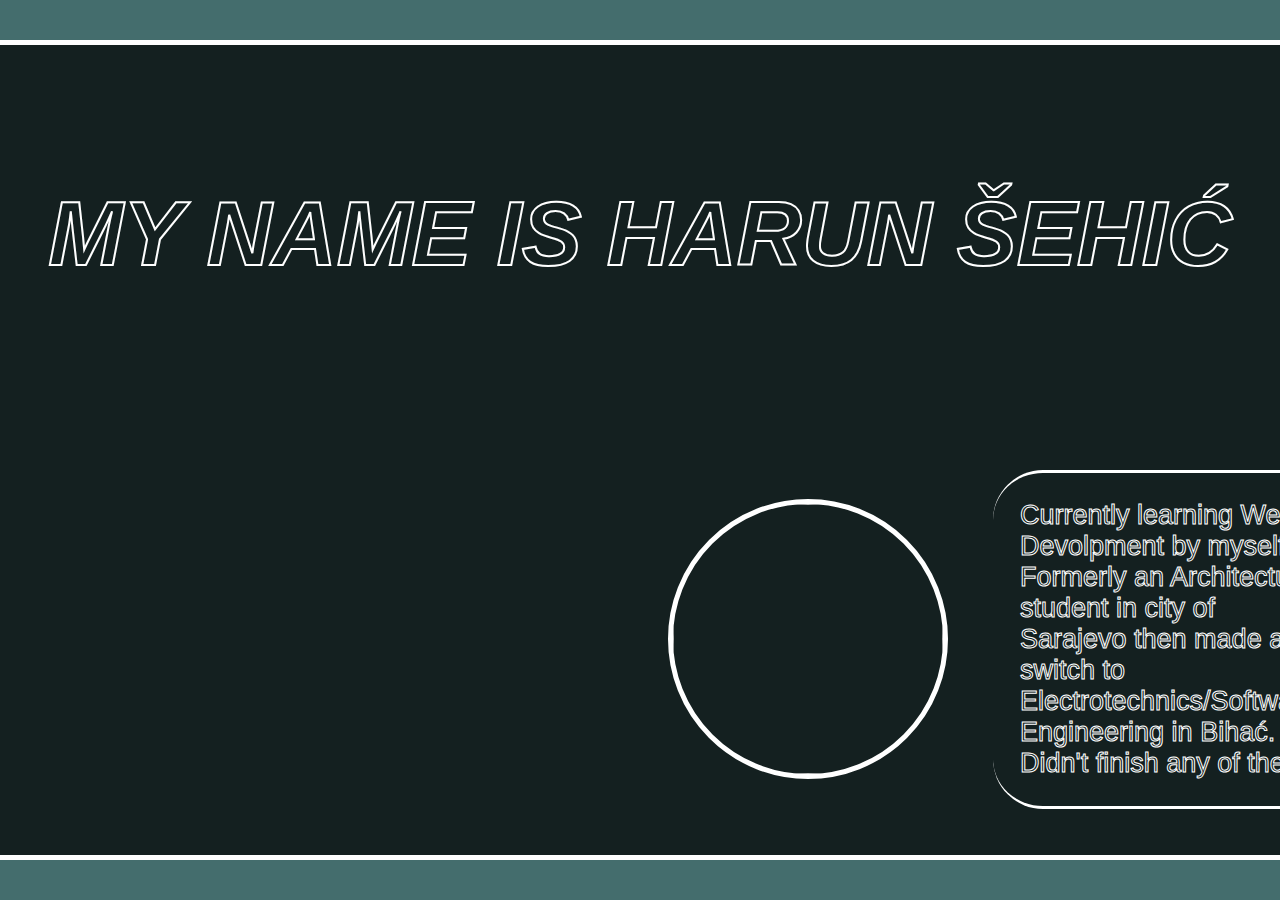
==== About/about.html @ 01a6fe2d "Add files via upload" ====
<!DOCTYPE html>
<html lang="en">
    <head>
        <meta charset="utf-8">
        <meta name="viewport" content="width=device-width, initial-scale=1.0">

        <title>About</title>
        <link href="aboutStyles.css" rel="stylesheet">
    </head>

    <body>
        
        <main class="scroll-mandatory">
            <section class="container">
                <div class="picture">
                    <div class="overlay">
                        <div class="name">
                            <h1 class="name-h1">MY NAME IS HARUN ŠEHIĆ</h1>
                        </div>
                        
                        <div class="about">
                            <img class="img" src="Images/picture.png">
                            <p class="about-p">Currently learning Web Devolpment by myself. Formerly an Architecture student in city of Sarajevo then made a switch to Electrotechnics/Software Engineering in Bihać. Didn't finish any of them.</p>
                        </div>
                    </div>
                </div>
            </section>

            <section class="something1">

                <div class="grid-text">
                    <h1 class="secondPage-h1">Web Design Projects</h1>
                    <p class="second-page-p">These are some of my projects.</p>
                    <p class="second-page-p">Click on the snippets bellow to go to the site:</p>
                </div>

                <div class="display-flex">
                    <div class="project1">
                        <div class="slika1">
                            <a href="Project_1/index.html"><video src="Images/Project_1.mp4" type="video/mp4" loop autoplay muted></video></a>
                        </div>
                    </div>
    
                    <div class="project2">
                        <div class="slika2">
                            <a href="Project_2/index.html"><video src="Images/Project_2.mp4" type="video/mp4" loop autoplay muted></video></a>
                        </div>
                    </div>
    
                    <div class="project3">
                        <div class="slika3">
                            <a href="Project_3/index.html"><video src="Images/Project_3.mp4" type="video/mp4" loop autoplay muted></video></a>
                        </div>
                    </div>
                </div>       
            </section>

            <section class="something2">
                <div class="picture1">
                    <img class="strbacki-buk-tiny" src="Images/ŠTRBAČKI_BUK_2.JPG">
                </div>

                <div class="picture2">
                    <img class="strbacki-buk-tiny" src="Images/ŠTRBAČKI_BUK_2.JPG">
                </div>  

                <div class="picture3">
                    <img class="strbacki-buk-tiny" src="Images/ŠTRBAČKI_BUK_2.JPG">
                </div>

                <div class="picture4">
                    <img class="strbacki-buk-tiny" src="Images/ŠTRBAČKI_BUK_2.JPG">
                </div>
            </section>
        </main>
    </body>
</html>
---- About/aboutStyles.css ----
body{
    margin:0;
    height: 100vh;
    width:100%;
    background-color: rgb(68, 109, 109);
}


.scroll-mandatory{
    overflow-y: scroll;
    scroll-snap-type: y mandatory;
    height: 100vh;
    width:100%;
    
    
    
}



.container{
    scroll-snap-align: start;
    height: 100vh;
    width:100%;
    
    /*background-image: url("Images/ŠTRBAČKI_BUK_2.JPG");*/
    display: flex;
    justify-content: center;
    align-items: center;
    
}

.picture{
    background-image: url("Images/ŠTRBAČKI_BUK_2.JPG");
    background-position: center;
    background-size: cover;
    border-top: 5px solid white;
    border-bottom:5px solid white;
    width: 100%;
    height: 90vh;
    display: flex;
    
}

.overlay{
    background-color: rgba(0, 0, 0, 0.7);
    width:100%;
    height:100%;
    
}

.name{
    width:100%;
    height: 40vh;
    /*border: 2px solid black;*/
    margin-top: 1vh;
    margin-left:auto;
    margin-right:auto;
    display: flex;
    align-items: center;
    justify-content: center;
    
}

.name-h1{
    font-family: Impact, Haettenschweiler, 'Arial Narrow Bold', sans-serif;
    width:100%;
    font-size: 10vh;
    /*border:2px solid white;*/
    text-align: center;
    font-style: italic;
    color: transparent;
    -webkit-text-stroke-width: 2px;
    -webkit-text-stroke-color: white;
    
    
}

.about{
    width: 80%;
    height: 40vh;
    margin-top: 5vh;
    margin-bottom: 10vh;
    margin-left:auto;
    margin-right:auto;
    display: flex;
    align-items: center;
    border-radius: 100px;
    
    
    
    
    
}

.img{
    margin-left: 60vh;
    height: 30vh;
    width: 30vh;
    border: 5px white solid;
    border-radius: 50%;
    margin-right: 5vh;
}

.about-p{
    
    font-family: Impact, Haettenschweiler, 'Arial Narrow Bold', sans-serif;
    font-size: 3vh;
    border-top: 3px solid white;
    border-bottom: 3px solid white;
    border-radius: 50px;
    color: transparent;
    -webkit-text-stroke-width: 1px;
    -webkit-text-stroke-color: white;
    padding: 3vh;
    /*background-color: rgb(68, 109, 109);*/
    
    
}

.something1{
    scroll-snap-align: start;
    height: 100vh;
    width:100%;
    display: block;
}

.secondPage-h1{
    display: flex;
    justify-content: center;
    
    width: 100%;
    font-size: 10vh;
    font-family: Impact, Haettenschweiler, 'Arial Narrow Bold', sans-serif;
    padding-top:10vh;
    margin-left: 0;
    margin-right:0;
    margin-bottom:0;
    color: transparent;
    -webkit-text-stroke-width: 1px;
    -webkit-text-stroke-color: white;
    
}
.second-page-p{

    display:flex;
    justify-content: center;
    width:100%;
    font-size: 3vh;
    margin-top: 1vh;
    margin-left: 0;
    margin-right:0;
    margin-bottom:0;
    color: transparent;
    -webkit-text-stroke-width: 1px;
    -webkit-text-stroke-color: white;
    font-family: 'Courier New', Courier, monospace;
}
.grid-text{
    
    height:30vh;
    width:100%;
    
    
}
.display-flex{
    height: 70vh;
    width:100%;
    display:flex;
    justify-content: center;
    align-items:center;
}

.project1{
    border: 5px solid white;
    width: 20%;
    height: 45vh;
    margin-right:4vh;
    border-radius: 10px;
    
}

.slika1{
    border: 2px solid white;
    height: 40vh;
    width: 90%;
    margin:auto;
    margin-top: 2vh;
    
}
video{
    height:100%;
    width:100%;
    object-fit:cover;
    
}



.project2{
    border: 5px solid white;
    width: 20%;
    height: 45vh;
    margin-right:4vh;
    border-radius: 10px;
}

.slika2{
    border: 2px solid white;
    height: 40vh;
    width: 90%;
    margin:auto;
    margin-top: 2vh;
}

.project3{
    border: 5px solid white;
    width: 20%;
    height: 45vh;
    margin-right:4vh;
    border-radius: 10px;
}

.slika3{
    border: 2px solid white;
    height: 40vh;
    width: 90%;
    margin:auto;
    margin-top: 2vh;
}

.project4{
    border: 5px solid white;
    width: 20%;
    height: 45vh;
    
    border-radius: 10px;
}

.slika4{
    border: 2px solid white;
    height: 40vh;
    width: 90%;
    margin:auto;
    margin-top: 2vh;
}

.something2{
    scroll-snap-align: start;
    height: 100vh;
    width:100%;
    display: flex;
    justify-content: center;
    align-items: center;

}

.picture1{
    border:2px solid white;
    height:80vh;
    width:20%;
    margin-right:5vh;
    border-radius: 10px;
}

.picture2{
    border:2px solid white;
    height:80vh;
    width:20%;
    margin-right:5vh;
    border-radius: 10px;
}

.picture3{
    border:2px solid white;
    height:80vh;
    width:20%;
    margin-right:5vh;
    border-radius: 10px;
}
.picture4{
    border:2px solid white;
    height:80vh;
    width:20%;
    margin-right:5vh;
    border-radius: 10px;
}

.strbacki-buk-tiny{
    border-radius: 10px;
    height:100%;
    width:100%;
    object-fit: cover;
    object-position: center;
}
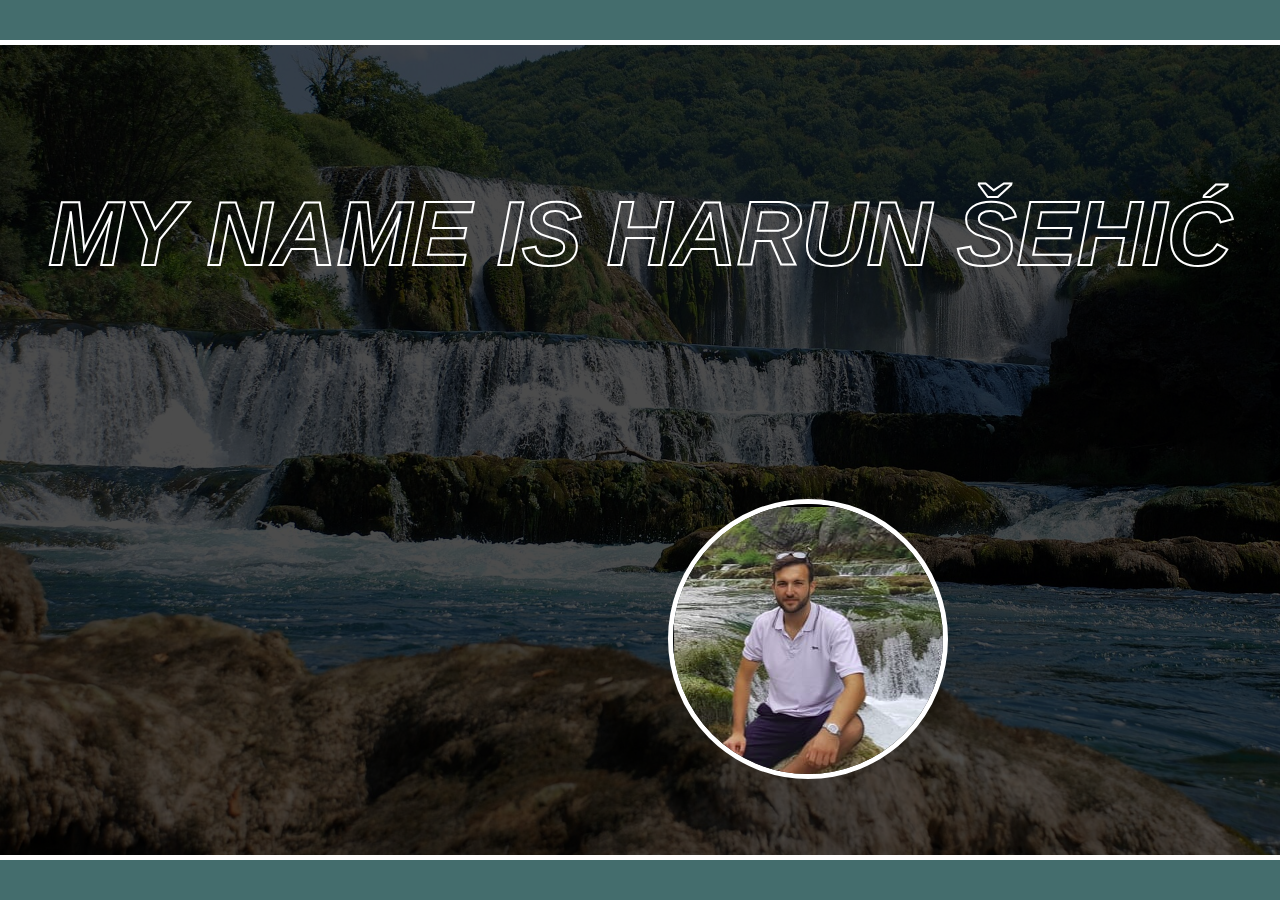
==== commit 9e546f36: "Add files via upload" ====
--- a/About/about.html
+++ b/About/about.html
@@ -20,7 +20,7 @@
                         
                         <div class="about">
                             <img class="img" src="Images/picture.png">
-                            <p class="about-p">Currently learning Web Devolpment by myself. Formerly an Architecture student in city of Sarajevo then made a switch to Electrotechnics/Software Engineering in Bihać. Didn't finish any of them.</p>
+                            
                         </div>
                     </div>
                 </div>
